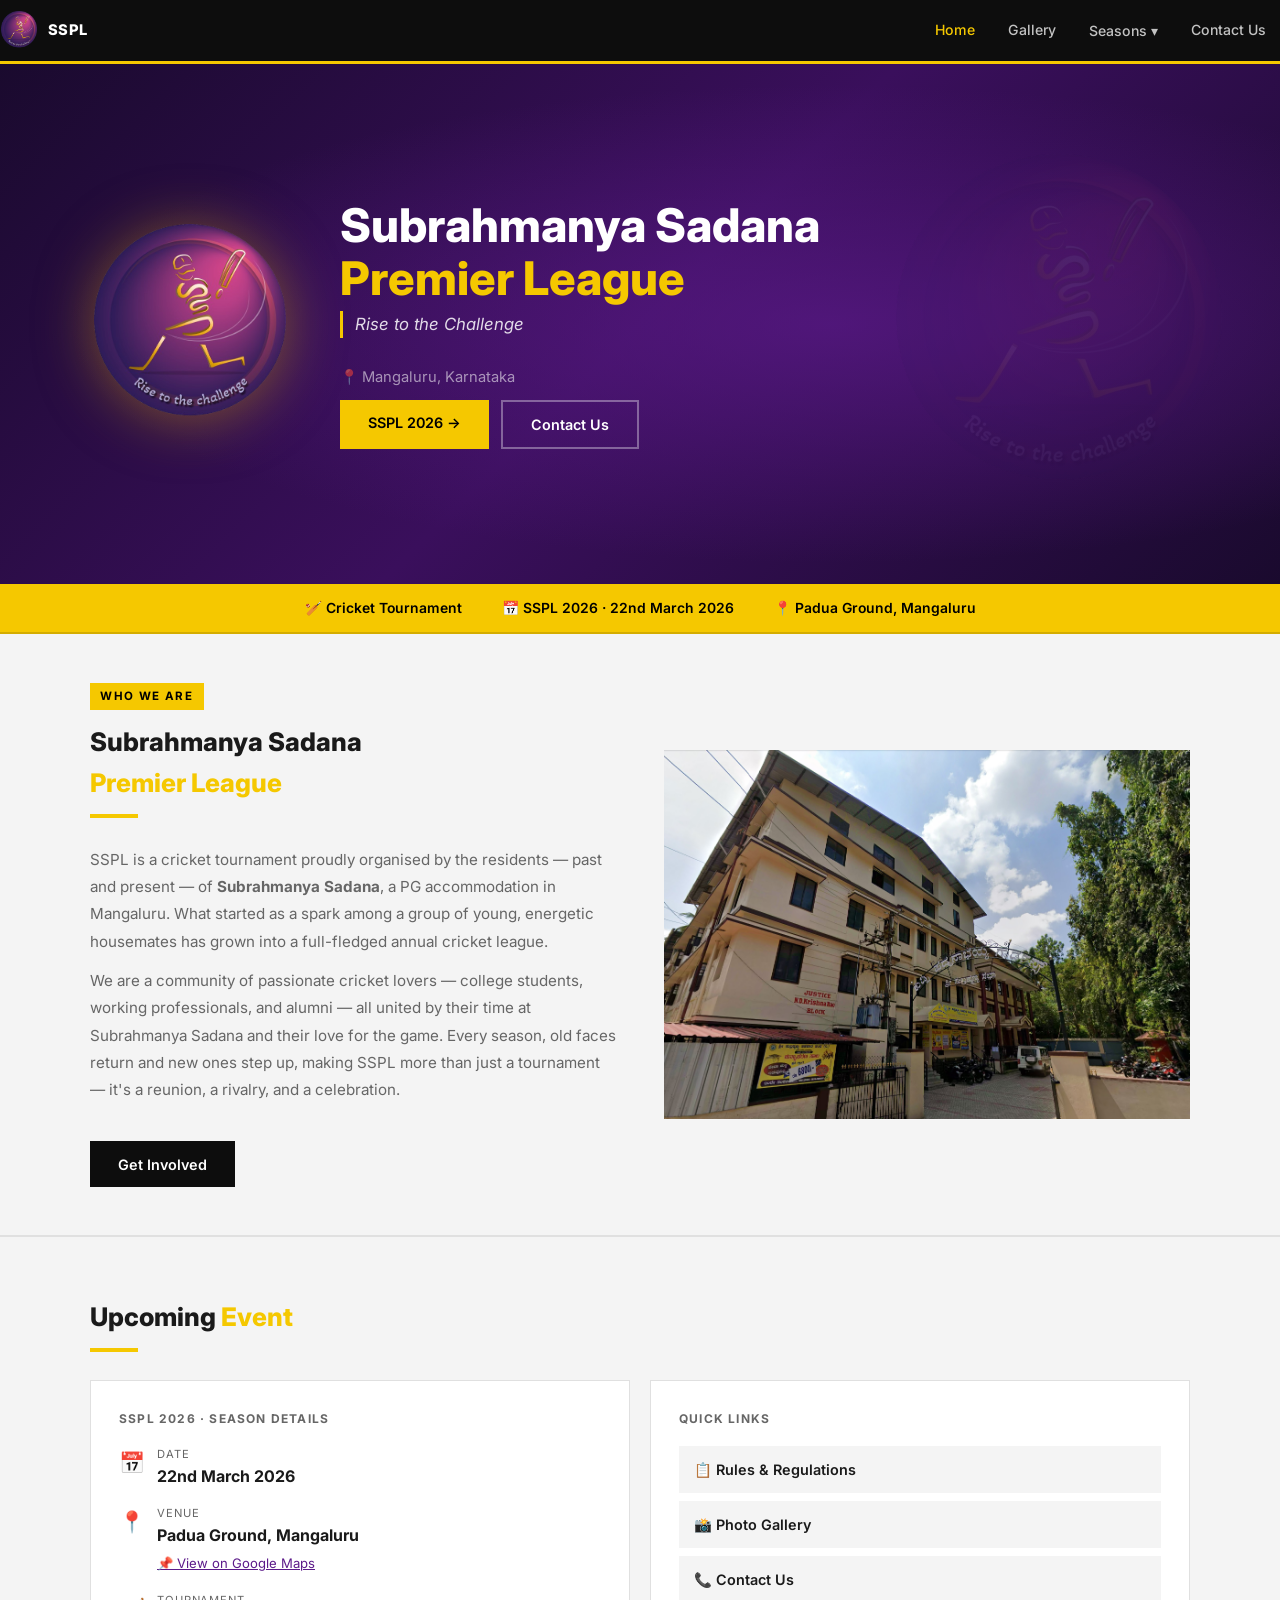
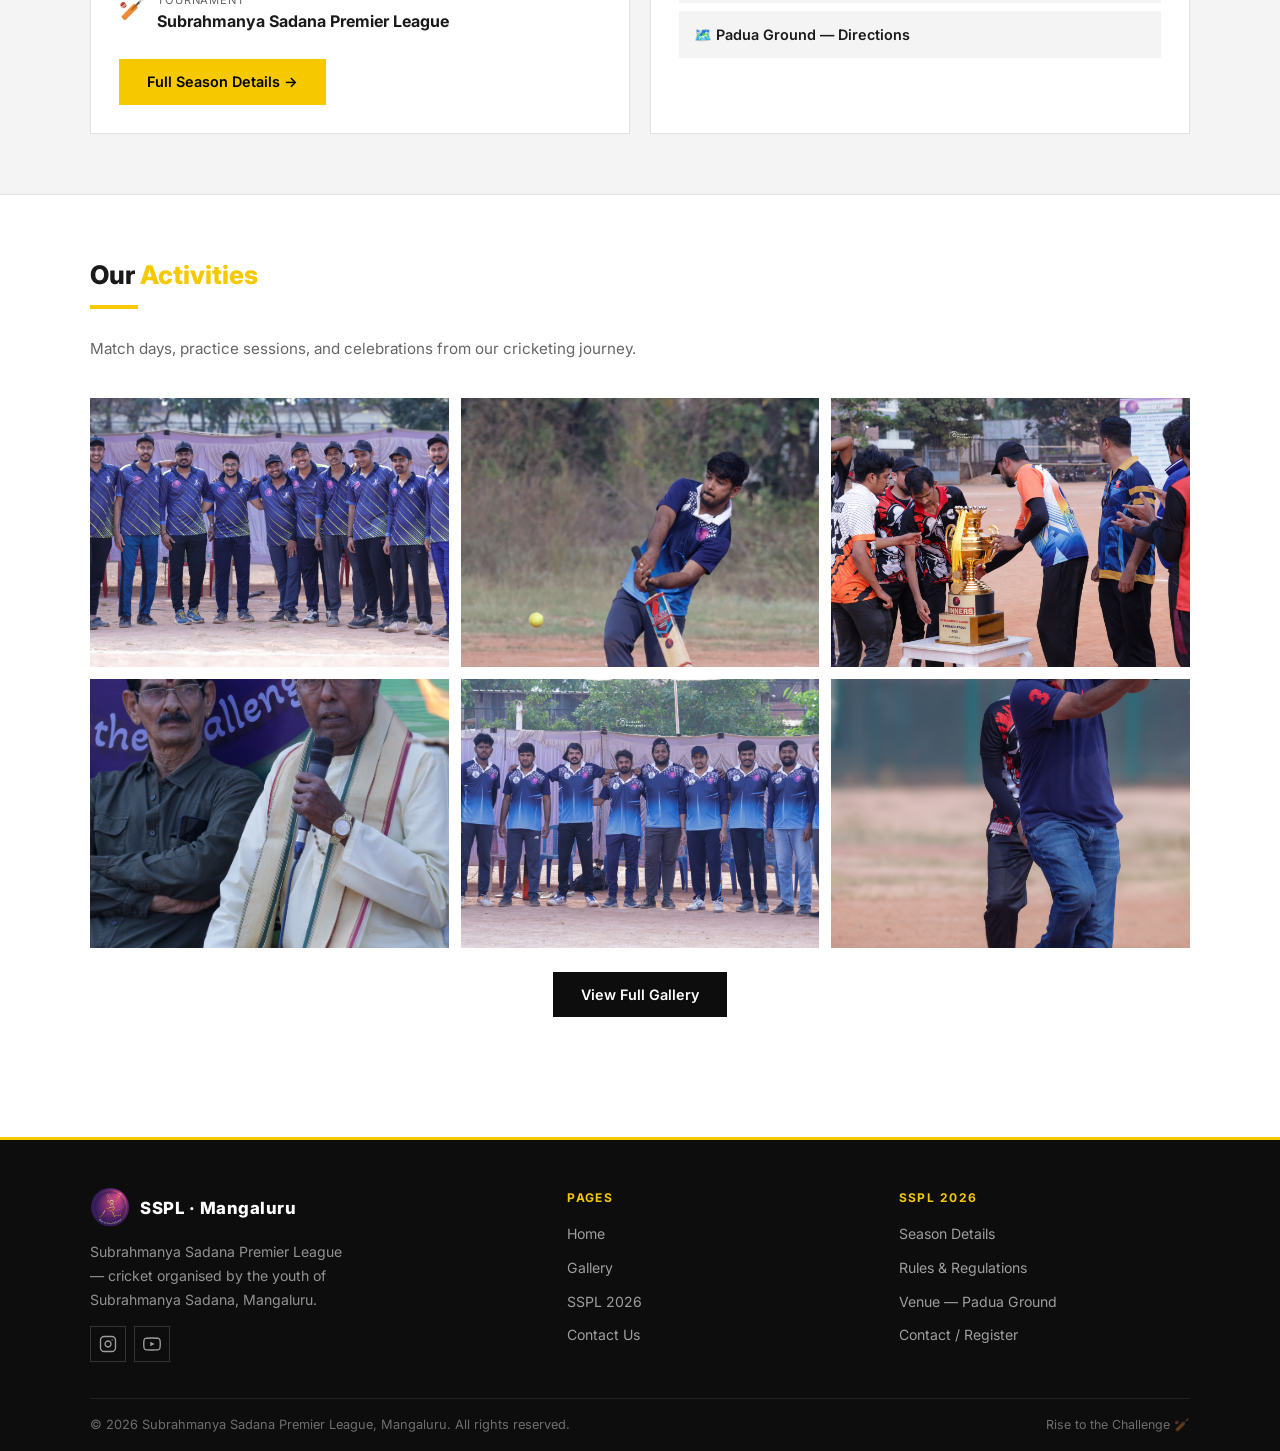
==== index.html @ ffedbf60 "Initial commit for SSPL website" ====
<!DOCTYPE html>
<html lang="en">
<head>
  <meta charset="UTF-8" />
  <meta name="viewport" content="width=device-width, initial-scale=1.0" />
  <title>SSPL — Subrahmanya Sadana Premier League</title>
  <link rel="stylesheet" href="css/styles.css" />
  <link rel="icon" href="images/logo.png" />
  <!-- Google Fonts for social icons substitute -->
  <style>
    .hero {
      position: relative;
      min-height: 520px;
      display: flex;
      align-items: center;
      overflow: hidden;
      background: #1a0a2e;
    }
    .hero-bg {
      position: absolute;
      inset: 0;
      background:
        radial-gradient(ellipse at 65% 50%, rgba(92,26,138,0.7) 0%, transparent 65%),
        linear-gradient(135deg, #1a0a2e 0%, #3a0f5c 50%, #1a0a2e 100%);
    }
    .hero-bg::after {
      content: '';
      position: absolute;
      right: 4%;
      top: 50%;
      transform: translateY(-50%);
      width: 340px;
      height: 340px;
      background: url('images/logo.png') center/contain no-repeat;
      opacity: 0.07;
      pointer-events: none;
    }
    .hero-inner {
      position: relative;
      z-index: 2;
      width: 100%;
      padding: 60px 0;
    }
    .hero-layout {
      display: grid;
      grid-template-columns: 210px 1fr;
      align-items: center;
      gap: 2.5rem;
    }
    /* Bigger logo on home */
    .hero-logo {
      width: 200px;
      height: 200px;
      object-fit: contain;
      filter: drop-shadow(0 4px 28px rgba(201,150,12,0.5));
    }
    .hero-eyebrow {
      display: inline-block;
      background: var(--yellow);
      color: #000;
      font-size: 0.72rem;
      font-weight: 700;
      letter-spacing: 0.14em;
      text-transform: uppercase;
      padding: 0.28rem 0.75rem;
      margin-bottom: 14px;
    }
    .hero-title {
      font-size: clamp(1.7rem, 4vw, 2.9rem);
      font-weight: 800;
      color: #fff;
      line-height: 1.15;
      margin-bottom: 6px;
    }
    .hero-title span { color: var(--yellow); }
    .hero-loc { font-size: 0.92rem; color: rgba(255,255,255,0.55); margin-bottom: 10px; }
    .hero-tagline {
      font-size: 1.05rem;
      color: rgba(255,255,255,0.85);
      font-style: italic;
      margin-bottom: 28px;
      border-left: 3px solid var(--yellow);
      padding-left: 12px;
    }
    .hero-btns { display: flex; gap: 12px; flex-wrap: wrap; }
    .info-bar { background: var(--yellow); padding: 13px 0; border-bottom: 2px solid #d4ac00; }
    .info-bar-row { display: flex; align-items: center; justify-content: center; gap: 2.5rem; flex-wrap: wrap; }
    .info-bar-item { display: flex; align-items: center; gap: 7px; font-size: 0.87rem; font-weight: 600; color: #000; }

    /* Social icon images */
    .social-icon-img { width: 18px; height: 18px; object-fit: contain; display: block; }

    @media (max-width: 640px) {
      .hero-layout { grid-template-columns: 1fr; text-align: center; }
      .hero-logo { width: 140px; height: 140px; margin: 0 auto; }
      .info-bar-row { gap: 1rem; }
      .hero-btns { justify-content: center; }
    }
  </style>
</head>
<body>

<!-- NAVBAR -->
<nav class="navbar">
  <div class="container nav-inner">
    <a href="index.html" class="nav-logo">
      <img src="images/logo.png" alt="SSPL" style="width:38px;height:38px;object-fit:contain;" />
      <span class="nav-logo-name" style="font-size:0.92rem;">SSPL</span>
    </a>
    <ul class="nav-links">
      <li><a href="index.html">Home</a></li>
      <li><a href="gallery.html">Gallery</a></li>
      <li class="dropdown">
        <button class="dropdown-toggle">Seasons ▾</button>
        <ul class="dropdown-menu">
          <li><a href="season3.html">SSPL 2026</a></li>
        </ul>
      </li>
      <li><a href="contact.html">Contact Us</a></li>
    </ul>
    <button class="hamburger" aria-label="Menu"><span></span><span></span><span></span></button>
  </div>
</nav>
<div class="mobile-nav">
  <a href="index.html">Home</a>
  <a href="gallery.html">Gallery</a>
  <a href="season3.html" class="mobile-sub">→ SSPL 2026</a>
  <a href="contact.html">Contact Us</a>
</div>

<!-- HERO -->
<section class="hero">
  <div class="hero-bg"></div>
  <div class="hero-inner">
    <div class="container">
      <div class="hero-layout">
        <img class="hero-logo" src="images/logo.png" alt="SSPL Logo" />
        <div>
          <h1 class="hero-title">
            Subrahmanya Sadana<br><span>Premier League</span>
          </h1>
          <p class="hero-tagline">Rise to the Challenge</p>
          <p class="hero-loc">📍 Mangaluru, Karnataka</p>
          <div class="hero-btns">
            <a href="season3.html" class="btn btn-yellow">SSPL 2026 →</a>
            <a href="contact.html" class="btn" style="background:transparent;border:2px solid rgba(255,255,255,0.35);color:#fff;">Contact Us</a>
          </div>
        </div>
      </div>
    </div>
  </div>
</section>

<!-- INFO BAR -->
<div class="info-bar">
  <div class="container">
    <div class="info-bar-row">
      <div class="info-bar-item">🏏 Cricket Tournament</div>
      <div class="info-bar-item">📅 SSPL 2026 · 22nd March 2026</div>
      <div class="info-bar-item">📍 Padua Ground, Mangaluru</div>
    </div>
  </div>
</div>

<!-- WHO WE ARE -->
<section class="about-strip">
  <div class="container">
    <div class="about-strip-inner">
      <div class="about-strip-text">
        <span style="display:inline-block;background:var(--yellow);color:#000;font-size:0.72rem;font-weight:700;letter-spacing:0.12em;text-transform:uppercase;padding:0.25rem 0.65rem;margin-bottom:12px;">Who We Are</span>
        <h2 class="section-heading">Subrahmanya Sadana<br><span>Premier League</span></h2>
        <div class="divider"></div>
        <p>SSPL is a cricket tournament proudly organised by the residents — past and present — of <strong>Subrahmanya Sadana</strong>, a PG accommodation in Mangaluru. What started as a spark among a group of young, energetic housemates has grown into a full-fledged annual cricket league.</p>
        <p>We are a community of passionate cricket lovers — college students, working professionals, and alumni — all united by their time at Subrahmanya Sadana and their love for the game. Every season, old faces return and new ones step up, making SSPL more than just a tournament — it's a reunion, a rivalry, and a celebration.</p>
        <br />
        <a href="contact.html" class="btn btn-black">Get Involved</a>
      </div>
      <!-- Replace images/ssm.png with your own group/team photo -->
      <img src="images/ssm.png" alt="Subrahmanya Sadana team photo" style="width:100%;object-fit:cover;" onerror="this.src='https://picsum.photos/600/400?random=20';this.onerror=null;" />
    </div>
  </div>
</section>

<!-- UPCOMING EVENT -->
<section class="section" style="background:var(--gray);border-top:1px solid var(--border);border-bottom:1px solid var(--border);">
  <div class="container">
    <h2 class="section-heading">Upcoming <span>Event</span></h2>
    <div class="divider"></div>
    <div style="display:grid;grid-template-columns:1fr 1fr;gap:20px;margin-top:8px;">

      <div style="background:#fff;border:1px solid var(--border);padding:28px;">
        <p style="font-size:0.75rem;font-weight:700;letter-spacing:0.1em;text-transform:uppercase;color:var(--muted);margin-bottom:18px;">SSPL 2026 · Season Details</p>
        <div style="display:flex;flex-direction:column;gap:16px;">
          <div style="display:flex;gap:12px;align-items:flex-start;">
            <span style="font-size:1.3rem;">📅</span>
            <div>
              <p style="font-size:0.7rem;text-transform:uppercase;letter-spacing:0.08em;color:var(--muted);">Date</p>
              <p style="font-weight:700;">22nd March 2026</p>
            </div>
          </div>
          <div style="display:flex;gap:12px;align-items:flex-start;">
            <span style="font-size:1.3rem;">📍</span>
            <div>
              <p style="font-size:0.7rem;text-transform:uppercase;letter-spacing:0.08em;color:var(--muted);">Venue</p>
              <p style="font-weight:700;">Padua Ground, Mangaluru</p>
              <a href="https://maps.app.goo.gl/mfvAbezUFM8ve5J38" target="_blank" rel="noopener" style="font-size:0.82rem;color:#5c1a8a;text-decoration:underline;margin-top:4px;display:inline-block;">📌 View on Google Maps</a>
            </div>
          </div>
          <div style="display:flex;gap:12px;align-items:flex-start;">
            <span style="font-size:1.3rem;">🏏</span>
            <div>
              <p style="font-size:0.7rem;text-transform:uppercase;letter-spacing:0.08em;color:var(--muted);">Tournament</p>
              <p style="font-weight:700;">Subrahmanya Sadana Premier League</p>
            </div>
          </div>
        </div>
        <div style="margin-top:24px;">
          <a href="season3.html" class="btn btn-yellow">Full Season Details →</a>
        </div>
      </div>

      <div style="background:#fff;border:1px solid var(--border);padding:28px;">
        <p style="font-size:0.75rem;font-weight:700;letter-spacing:0.1em;text-transform:uppercase;color:var(--muted);margin-bottom:18px;">Quick Links</p>
        <div style="display:flex;flex-direction:column;gap:8px;">
          <a href="season3.html#rules" style="display:flex;align-items:center;gap:10px;padding:12px;background:var(--gray);font-weight:600;font-size:0.9rem;border-left:3px solid transparent;transition:0.2s;" onmouseover="this.style.borderLeftColor='#f5c800';this.style.background='#fffbe6'" onmouseout="this.style.borderLeftColor='transparent';this.style.background='var(--gray)'">
            📋 Rules &amp; Regulations
          </a>
          <a href="gallery.html" style="display:flex;align-items:center;gap:10px;padding:12px;background:var(--gray);font-weight:600;font-size:0.9rem;border-left:3px solid transparent;transition:0.2s;" onmouseover="this.style.borderLeftColor='#f5c800';this.style.background='#fffbe6'" onmouseout="this.style.borderLeftColor='transparent';this.style.background='var(--gray)'">
            📸 Photo Gallery
          </a>
          <a href="contact.html" style="display:flex;align-items:center;gap:10px;padding:12px;background:var(--gray);font-weight:600;font-size:0.9rem;border-left:3px solid transparent;transition:0.2s;" onmouseover="this.style.borderLeftColor='#f5c800';this.style.background='#fffbe6'" onmouseout="this.style.borderLeftColor='transparent';this.style.background='var(--gray)'">
            📞 Contact Us
          </a>
          <a href="https://maps.app.goo.gl/mfvAbezUFM8ve5J38" target="_blank" rel="noopener" style="display:flex;align-items:center;gap:10px;padding:12px;background:var(--gray);font-weight:600;font-size:0.9rem;border-left:3px solid transparent;transition:0.2s;" onmouseover="this.style.borderLeftColor='#f5c800';this.style.background='#fffbe6'" onmouseout="this.style.borderLeftColor='transparent';this.style.background='var(--gray)'">
            🗺️ Padua Ground — Directions
          </a>
        </div>
      </div>

    </div>
  </div>
</section>

<!-- ACTIVITIES -->
<section class="section">
  <div class="container">
    <h2 class="section-heading">Our <span>Activities</span></h2>
    <div class="divider"></div>
    <p class="section-sub">Match days, practice sessions, and celebrations from our cricketing journey.</p>
    <!-- Replace with your real match/event photos -->
    <div class="photo-grid" id="activities-grid">
    </div>
    <div style="text-align:center;margin-top:24px;">
      <a href="gallery.html" class="btn btn-black">View Full Gallery</a>
    </div>
  </div>
</section>

<!-- FOOTER -->
<footer>
  <div class="container">
    <div class="footer-grid">
      <div class="footer-brand">
        <a href="index.html" style="display:flex;align-items:center;gap:10px;margin-bottom:12px;">
          <img src="images/logo.png" alt="SSPL" style="width:40px;height:40px;object-fit:contain;" />
          <span class="nav-logo-name">SSPL · Mangaluru</span>
        </a>
        <p>Subrahmanya Sadana Premier League — cricket organised by the youth of Subrahmanya Sadana, Mangaluru.</p>
        <div class="social-row" style="margin-top:14px;">
          <a href="https://www.instagram.com/sspl_mangalore?igsh=b3h1YTE3Z2xxaGRq&utm_source=qr" target="_blank" rel="noopener" aria-label="Instagram" title="Instagram" style="display:flex;align-items:center;justify-content:center;width:36px;height:36px;">
            <svg width="18" height="18" viewBox="0 0 24 24" fill="none" stroke="currentColor" stroke-width="1.8" stroke-linecap="round" stroke-linejoin="round"><rect x="2" y="2" width="20" height="20" rx="5" ry="5"/><path d="M16 11.37A4 4 0 1 1 12.63 8 4 4 0 0 1 16 11.37z"/><line x1="17.5" y1="6.5" x2="17.51" y2="6.5"/></svg>
          </a>
          <a href="https://www.youtube.com/@ssplmangalore" target="_blank" rel="noopener" aria-label="YouTube" title="YouTube" style="display:flex;align-items:center;justify-content:center;width:36px;height:36px;">
            <svg width="18" height="18" viewBox="0 0 24 24" fill="none" stroke="currentColor" stroke-width="1.8" stroke-linecap="round" stroke-linejoin="round"><path d="M22.54 6.42a2.78 2.78 0 0 0-1.95-1.96C18.88 4 12 4 12 4s-6.88 0-8.59.46A2.78 2.78 0 0 0 1.46 6.42 29 29 0 0 0 1 12a29 29 0 0 0 .46 5.58 2.78 2.78 0 0 0 1.95 1.96C5.12 20 12 20 12 20s6.88 0 8.59-.46a2.78 2.78 0 0 0 1.95-1.96A29 29 0 0 0 23 12a29 29 0 0 0-.46-5.58z"/><polygon points="9.75 15.02 15.5 12 9.75 8.98 9.75 15.02" fill="currentColor" stroke="none"/></svg>
          </a>
        </div>
      </div>
      <div class="footer-col">
        <h4>Pages</h4>
        <ul>
          <li><a href="index.html">Home</a></li>
          <li><a href="gallery.html">Gallery</a></li>
          <li><a href="season3.html">SSPL 2026</a></li>
          <li><a href="contact.html">Contact Us</a></li>
        </ul>
      </div>
      <div class="footer-col">
        <h4>SSPL 2026</h4>
        <ul>
          <li><a href="season3.html">Season Details</a></li>
          <li><a href="season3.html#rules">Rules &amp; Regulations</a></li>
          <li><a href="https://maps.app.goo.gl/mfvAbezUFM8ve5J38" target="_blank" rel="noopener">Venue — Padua Ground</a></li>
          <li><a href="contact.html">Contact / Register</a></li>
        </ul>
      </div>
    </div>
    <div class="footer-bottom">
      <p>&copy; 2026 Subrahmanya Sadana Premier League, Mangaluru. All rights reserved.</p>
      <p style="font-size:0.78rem;">Rise to the Challenge 🏏</p>
    </div>
  </div>
</footer>

<script src="js/script.js"></script>
</body>
</html>
---- css/styles.css ----
/* ============================================================
   SPORTS TEAM WEBSITE — Simple & Clean
   Theme: Black + Yellow
   Font: Inter (system-like, clean)
   ============================================================ */

@import url('https://fonts.googleapis.com/css2?family=Inter:wght@400;500;600;700;800&display=swap');

:root {
  --black:   #0d0d0d;
  --yellow:  #f5c800;
  --purple:  #5c1a8a;
  --purple-dark: #3a0f5c;
  --gold:    #c9960c;
  --white:   #ffffff;
  --gray:    #f4f4f4;
  --border:  #e0e0e0;
  --text:    #1a1a1a;
  --muted:   #666666;
  --nav-h:   64px;
}

* { box-sizing: border-box; margin: 0; padding: 0; }
html { scroll-behavior: smooth; }

body {
  font-family: 'Inter', sans-serif;
  background: #fff;
  color: var(--text);
  font-size: 16px;
  line-height: 1.6;
}

img { display: block; max-width: 100%; }
a { text-decoration: none; color: inherit; }
ul { list-style: none; }

.container {
  width: min(1100px, 90%);
  margin-inline: auto;
}

/* ── Buttons ── */
.btn {
  display: inline-block;
  padding: 0.7rem 1.75rem;
  font-size: 0.9rem;
  font-weight: 600;
  cursor: pointer;
  border: none;
  transition: background 0.2s, color 0.2s;
}
.btn-yellow { background: var(--yellow); color: #000; }
.btn-yellow:hover { background: #d4ac00; }
.btn-black  { background: var(--black); color: #fff; }
.btn-black:hover  { background: #333; }
.btn-outline { background: transparent; border: 2px solid var(--black); color: var(--black); }
.btn-outline:hover { background: var(--black); color: #fff; }

/* ── Section titles ── */
.section { padding: 60px 0; }
.section-heading {
  font-size: 1.6rem;
  font-weight: 800;
  margin-bottom: 8px;
  color: var(--text);
}
.section-heading span { color: var(--yellow); }
.section-sub {
  color: var(--muted);
  font-size: 0.95rem;
  margin-bottom: 36px;
}
.divider {
  width: 48px;
  height: 4px;
  background: var(--yellow);
  margin: 10px 0 28px;
}

/* ============================================================
   NAVBAR
   ============================================================ */
.navbar {
  position: sticky;
  top: 0;
  z-index: 100;
  background: var(--black);
  height: var(--nav-h);
  display: flex;
  align-items: center;
  border-bottom: 3px solid var(--yellow);
}

.nav-inner {
  display: flex;
  align-items: center;
  justify-content: space-between;
  width: 100%;
}

.nav-logo {
  display: flex;
  align-items: center;
  gap: 10px;
}
.nav-logo-box {
  background: var(--yellow);
  color: #000;
  font-weight: 800;
  font-size: 1rem;
  width: 38px;
  height: 38px;
  display: flex;
  align-items: center;
  justify-content: center;
}
.nav-logo-name {
  color: #fff;
  font-weight: 800;
  font-size: 1.05rem;
  letter-spacing: 0.03em;
}

.nav-links {
  display: flex;
  align-items: center;
  gap: 4px;
}
.nav-links a,
.nav-links button {
  background: none;
  border: none;
  color: rgba(255,255,255,0.75);
  font-family: 'Inter', sans-serif;
  font-size: 0.88rem;
  font-weight: 500;
  padding: 0.5rem 0.9rem;
  cursor: pointer;
  transition: color 0.2s;
  display: flex;
  align-items: center;
  gap: 4px;
}
.nav-links a:hover,
.nav-links button:hover,
.nav-links a.active { color: var(--yellow); }

/* Dropdown */
.dropdown { position: relative; }
.dropdown-menu {
  position: absolute;
  top: calc(100% + 8px);
  left: 0;
  min-width: 160px;
  background: #1a1a1a;
  border-top: 2px solid var(--yellow);
  opacity: 0;
  visibility: hidden;
  transform: translateY(-6px);
  transition: all 0.2s;
}
.dropdown:hover .dropdown-menu {
  opacity: 1;
  visibility: visible;
  transform: translateY(0);
}
.dropdown-menu a {
  display: block;
  padding: 0.6rem 1rem;
  font-size: 0.85rem;
  color: rgba(255,255,255,0.75) !important;
  border-bottom: 1px solid #2a2a2a;
}
.dropdown-menu a:hover { color: var(--yellow) !important; background: #222; }

/* Hamburger */
.hamburger {
  display: none;
  flex-direction: column;
  gap: 5px;
  background: none;
  border: none;
  cursor: pointer;
  padding: 4px;
}
.hamburger span { display: block; width: 22px; height: 2px; background: #fff; transition: 0.2s; }
.hamburger.open span:nth-child(1) { transform: rotate(45deg) translate(5px, 5px); }
.hamburger.open span:nth-child(2) { opacity: 0; }
.hamburger.open span:nth-child(3) { transform: rotate(-45deg) translate(5px, -5px); }

.mobile-nav {
  display: none;
  position: fixed;
  top: var(--nav-h);
  left: 0; right: 0;
  background: #1a1a1a;
  z-index: 99;
  flex-direction: column;
  border-bottom: 2px solid var(--yellow);
}
.mobile-nav.open { display: flex; }
.mobile-nav a {
  padding: 0.85rem 1.25rem;
  font-size: 0.95rem;
  font-weight: 500;
  color: rgba(255,255,255,0.8);
  border-bottom: 1px solid #2a2a2a;
}
.mobile-nav a:hover, .mobile-nav a.active { color: var(--yellow); }
.mobile-nav .mobile-sub { padding-left: 2rem; font-size: 0.88rem; }

/* ============================================================
   HERO BANNER
   ============================================================ */
.hero {
  background: var(--black);
  position: relative;
  overflow: hidden;
}
.hero-img {
  width: 100%;
  height: 480px;
  object-fit: cover;
  opacity: 0.5;
  display: block;
}
.hero-content {
  position: absolute;
  inset: 0;
  display: flex;
  align-items: center;
}
.hero-text { max-width: 560px; }
.hero-label {
  display: inline-block;
  background: var(--yellow);
  color: #000;
  font-size: 0.75rem;
  font-weight: 700;
  letter-spacing: 0.12em;
  text-transform: uppercase;
  padding: 0.3rem 0.75rem;
  margin-bottom: 16px;
}
.hero-title {
  font-size: clamp(2rem, 5vw, 3.2rem);
  font-weight: 800;
  color: #fff;
  line-height: 1.15;
  margin-bottom: 16px;
}
.hero-title span { color: var(--yellow); }
.hero-desc {
  color: rgba(255,255,255,0.75);
  font-size: 1rem;
  line-height: 1.7;
  margin-bottom: 28px;
  max-width: 440px;
}
.hero-actions { display: flex; gap: 12px; flex-wrap: wrap; }

/* ============================================================
   ABOUT STRIP (below hero, like viprasangama's intro)
   ============================================================ */
.about-strip {
  background: var(--gray);
  border-bottom: 1px solid var(--border);
  padding: 48px 0;
}
.about-strip-inner {
  display: grid;
  grid-template-columns: 1fr 1fr;
  gap: 3rem;
  align-items: center;
}
.about-strip-text p {
  color: var(--muted);
  line-height: 1.8;
  margin-bottom: 12px;
  font-size: 0.95rem;
}

/* ============================================================
   PHOTO GRID (activities / highlights section)
   ============================================================ */
.photo-grid {
  display: grid;
  grid-template-columns: repeat(3, 1fr);
  gap: 12px;
  margin-top: 12px;
}
.photo-grid img {
  width: 100%;
  aspect-ratio: 4/3;
  object-fit: cover;
}
.photo-grid-2col {
  display: grid;
  grid-template-columns: 1fr 1fr;
  gap: 12px;
  margin-top: 12px;
}
.photo-grid-2col img {
  width: 100%;
  aspect-ratio: 16/9;
  object-fit: cover;
}

/* ============================================================
   SEASONS SECTION
   ============================================================ */
.season-cards {
  display: grid;
  grid-template-columns: repeat(auto-fill, minmax(300px, 1fr));
  gap: 20px;
  margin-top: 12px;
}
.season-card {
  border: 1px solid var(--border);
  overflow: hidden;
}
.season-card img {
  width: 100%;
  aspect-ratio: 16/9;
  object-fit: cover;
}
.season-card-body { padding: 20px; }
.season-card-label {
  font-size: 0.75rem;
  font-weight: 700;
  letter-spacing: 0.1em;
  text-transform: uppercase;
  color: var(--muted);
  margin-bottom: 6px;
}
.season-card-title {
  font-size: 1.1rem;
  font-weight: 700;
  margin-bottom: 8px;
}
.season-card-desc {
  font-size: 0.88rem;
  color: var(--muted);
  line-height: 1.7;
  margin-bottom: 16px;
}

/* ============================================================
   GALLERY PAGE
   ============================================================ */
.gallery-grid {
  display: grid;
  grid-template-columns: repeat(3, 1fr);
  gap: 10px;
  margin-top: 12px;
}
.gallery-item {
  position: relative;
  cursor: pointer;
  overflow: hidden;
}
.gallery-item img {
  width: 100%;
  aspect-ratio: 4/3;
  object-fit: cover;
  transition: transform 0.3s;
}
.gallery-item:hover img { transform: scale(1.03); }
.gallery-overlay {
  position: absolute;
  inset: 0;
  background: rgba(0,0,0,0.4);
  display: flex;
  align-items: center;
  justify-content: center;
  opacity: 0;
  transition: opacity 0.2s;
  color: var(--yellow);
  font-size: 2rem;
}
.gallery-item:hover .gallery-overlay { opacity: 1; }

/* Lightbox */
.lightbox {
  display: none;
  position: fixed;
  inset: 0;
  background: rgba(0,0,0,0.92);
  z-index: 1000;
  align-items: center;
  justify-content: center;
}
.lightbox.open { display: flex; }
.lightbox-inner { position: relative; max-width: 90vw; }
.lightbox-inner img { max-width: 90vw; max-height: 85vh; object-fit: contain; }
.lightbox-close {
  position: absolute;
  top: -36px; right: 0;
  background: none; border: none;
  color: #fff; font-size: 1.5rem;
  cursor: pointer; padding: 4px 8px;
}
.lightbox-close:hover { color: var(--yellow); }
.lightbox-nav {
  position: absolute; top: 50%; transform: translateY(-50%);
  background: rgba(255,255,255,0.1); border: 1px solid #444;
  color: #fff; cursor: pointer; width: 42px; height: 42px;
  display: flex; align-items: center; justify-content: center;
  transition: background 0.2s;
}
.lightbox-nav:hover { background: var(--yellow); color: #000; }
.lightbox-prev { left: -56px; }
.lightbox-next { right: -56px; }

/* ============================================================
   CONTACT PAGE
   ============================================================ */
.contact-grid {
  display: grid;
  grid-template-columns: 1fr 1.4fr;
  gap: 3rem;
  margin-top: 12px;
}
.contact-info h3 { font-size: 1.1rem; font-weight: 700; margin-bottom: 12px; }
.contact-info p { color: var(--muted); font-size: 0.92rem; line-height: 1.7; margin-bottom: 24px; }

.contact-item { display: flex; gap: 12px; margin-bottom: 18px; align-items: flex-start; }
.contact-icon {
  background: var(--yellow);
  width: 36px; height: 36px;
  display: flex; align-items: center; justify-content: center;
  font-size: 0.9rem; flex-shrink: 0;
}
.contact-item-text span { display: block; font-size: 0.72rem; text-transform: uppercase; letter-spacing: 0.08em; color: var(--muted); margin-bottom: 2px; }
.contact-item-text strong { font-size: 0.92rem; }

.contact-form { display: flex; flex-direction: column; gap: 14px; }
.form-row { display: grid; grid-template-columns: 1fr 1fr; gap: 14px; }
.form-group { display: flex; flex-direction: column; gap: 5px; }
.form-group label { font-size: 0.78rem; font-weight: 600; text-transform: uppercase; letter-spacing: 0.06em; color: var(--muted); }
.form-group input,
.form-group textarea {
  border: 1px solid var(--border);
  background: var(--gray);
  padding: 0.7rem 0.9rem;
  font-family: 'Inter', sans-serif;
  font-size: 0.92rem;
  color: var(--text);
  outline: none;
  transition: border-color 0.2s;
}
.form-group input:focus,
.form-group textarea:focus { border-color: var(--yellow); background: #fff; }
.form-group textarea { min-height: 130px; resize: vertical; }
.form-success {
  display: none;
  padding: 0.75rem 1rem;
  background: #fffbe6;
  border: 1px solid var(--yellow);
  font-size: 0.88rem;
  color: #7a6000;
}
.form-success.show { display: block; }

/* ============================================================
   SEASON 3 PAGE
   ============================================================ */
.page-banner {
  background: var(--black);
  padding: 60px 0 40px;
  border-bottom: 3px solid var(--yellow);
}
.page-banner-label {
  display: inline-block;
  background: var(--yellow);
  color: #000;
  font-size: 0.72rem;
  font-weight: 700;
  letter-spacing: 0.12em;
  text-transform: uppercase;
  padding: 0.25rem 0.65rem;
  margin-bottom: 12px;
}
.page-banner-title {
  font-size: clamp(1.8rem, 4vw, 2.8rem);
  font-weight: 800;
  color: #fff;
  line-height: 1.2;
}
.page-banner-title span { color: var(--yellow); }
.page-banner-desc {
  color: rgba(255,255,255,0.65);
  margin-top: 10px;
  font-size: 0.95rem;
  max-width: 480px;
}

.stats-row {
  display: grid;
  grid-template-columns: repeat(4, 1fr);
  border: 1px solid var(--border);
  margin-top: 0;
}
.stat-box {
  padding: 24px 16px;
  text-align: center;
  border-right: 1px solid var(--border);
}
.stat-box:last-child { border-right: none; }
.stat-num { font-size: 2rem; font-weight: 800; color: var(--text); display: block; }
.stat-label { font-size: 0.75rem; text-transform: uppercase; letter-spacing: 0.08em; color: var(--muted); margin-top: 2px; }

.placeholder-box {
  border: 1px dashed var(--border);
  background: var(--gray);
  padding: 40px 24px;
  text-align: center;
  color: var(--muted);
  font-size: 0.88rem;
  line-height: 1.7;
}

/* ============================================================
   FOOTER
   ============================================================ */
footer {
  background: var(--black);
  color: #fff;
  padding: 48px 0 0;
  margin-top: 60px;
  border-top: 3px solid var(--yellow);
}
.footer-grid {
  display: grid;
  grid-template-columns: 1.5fr 1fr 1fr;
  gap: 2.5rem;
  padding-bottom: 36px;
}
.footer-brand p {
  color: rgba(255,255,255,0.55);
  font-size: 0.88rem;
  line-height: 1.7;
  margin-top: 12px;
  max-width: 260px;
}
.footer-col h4 {
  font-size: 0.75rem;
  font-weight: 700;
  letter-spacing: 0.12em;
  text-transform: uppercase;
  color: var(--yellow);
  margin-bottom: 14px;
}
.footer-col ul { display: flex; flex-direction: column; gap: 8px; }
.footer-col ul a {
  font-size: 0.88rem;
  color: rgba(255,255,255,0.6);
  transition: color 0.2s;
}
.footer-col ul a:hover { color: var(--yellow); }
.social-row { display: flex; gap: 8px; margin-top: 16px; }
.social-row a {
  width: 34px; height: 34px;
  border: 1px solid #333;
  display: flex; align-items: center; justify-content: center;
  font-size: 0.78rem; color: rgba(255,255,255,0.6);
  transition: 0.2s;
}
.social-row a:hover { border-color: var(--yellow); color: var(--yellow); }
.footer-bottom {
  border-top: 1px solid #222;
  padding: 16px 0;
  display: flex;
  justify-content: space-between;
  align-items: center;
  gap: 1rem;
  flex-wrap: wrap;
}
.footer-bottom p { font-size: 0.8rem; color: rgba(255,255,255,0.4); }

/* ============================================================
   RESPONSIVE
   ============================================================ */
@media (max-width: 768px) {
  .nav-links { display: none; }
  .hamburger { display: flex; }
  .hero-img { height: 320px; }
  .about-strip-inner { grid-template-columns: 1fr; gap: 1.5rem; }
  .photo-grid { grid-template-columns: 1fr 1fr; }
  .photo-grid-2col { grid-template-columns: 1fr; }
  .gallery-grid { grid-template-columns: 1fr 1fr; }
  .contact-grid { grid-template-columns: 1fr; }
  .form-row { grid-template-columns: 1fr; }
  .stats-row { grid-template-columns: 1fr 1fr; }
  .stat-box:nth-child(2) { border-right: none; }
  .stat-box:nth-child(3) { border-right: 1px solid var(--border); }
  .footer-grid { grid-template-columns: 1fr; gap: 1.5rem; }
  .footer-bottom { flex-direction: column; text-align: center; }
  .lightbox-prev { left: -32px; }
  .lightbox-next { right: -32px; }
}

@media (max-width: 480px) {
  .photo-grid { grid-template-columns: 1fr; }
  .gallery-grid { grid-template-columns: 1fr; }
  .season-cards { grid-template-columns: 1fr; }
  .stats-row { grid-template-columns: 1fr 1fr; }
}
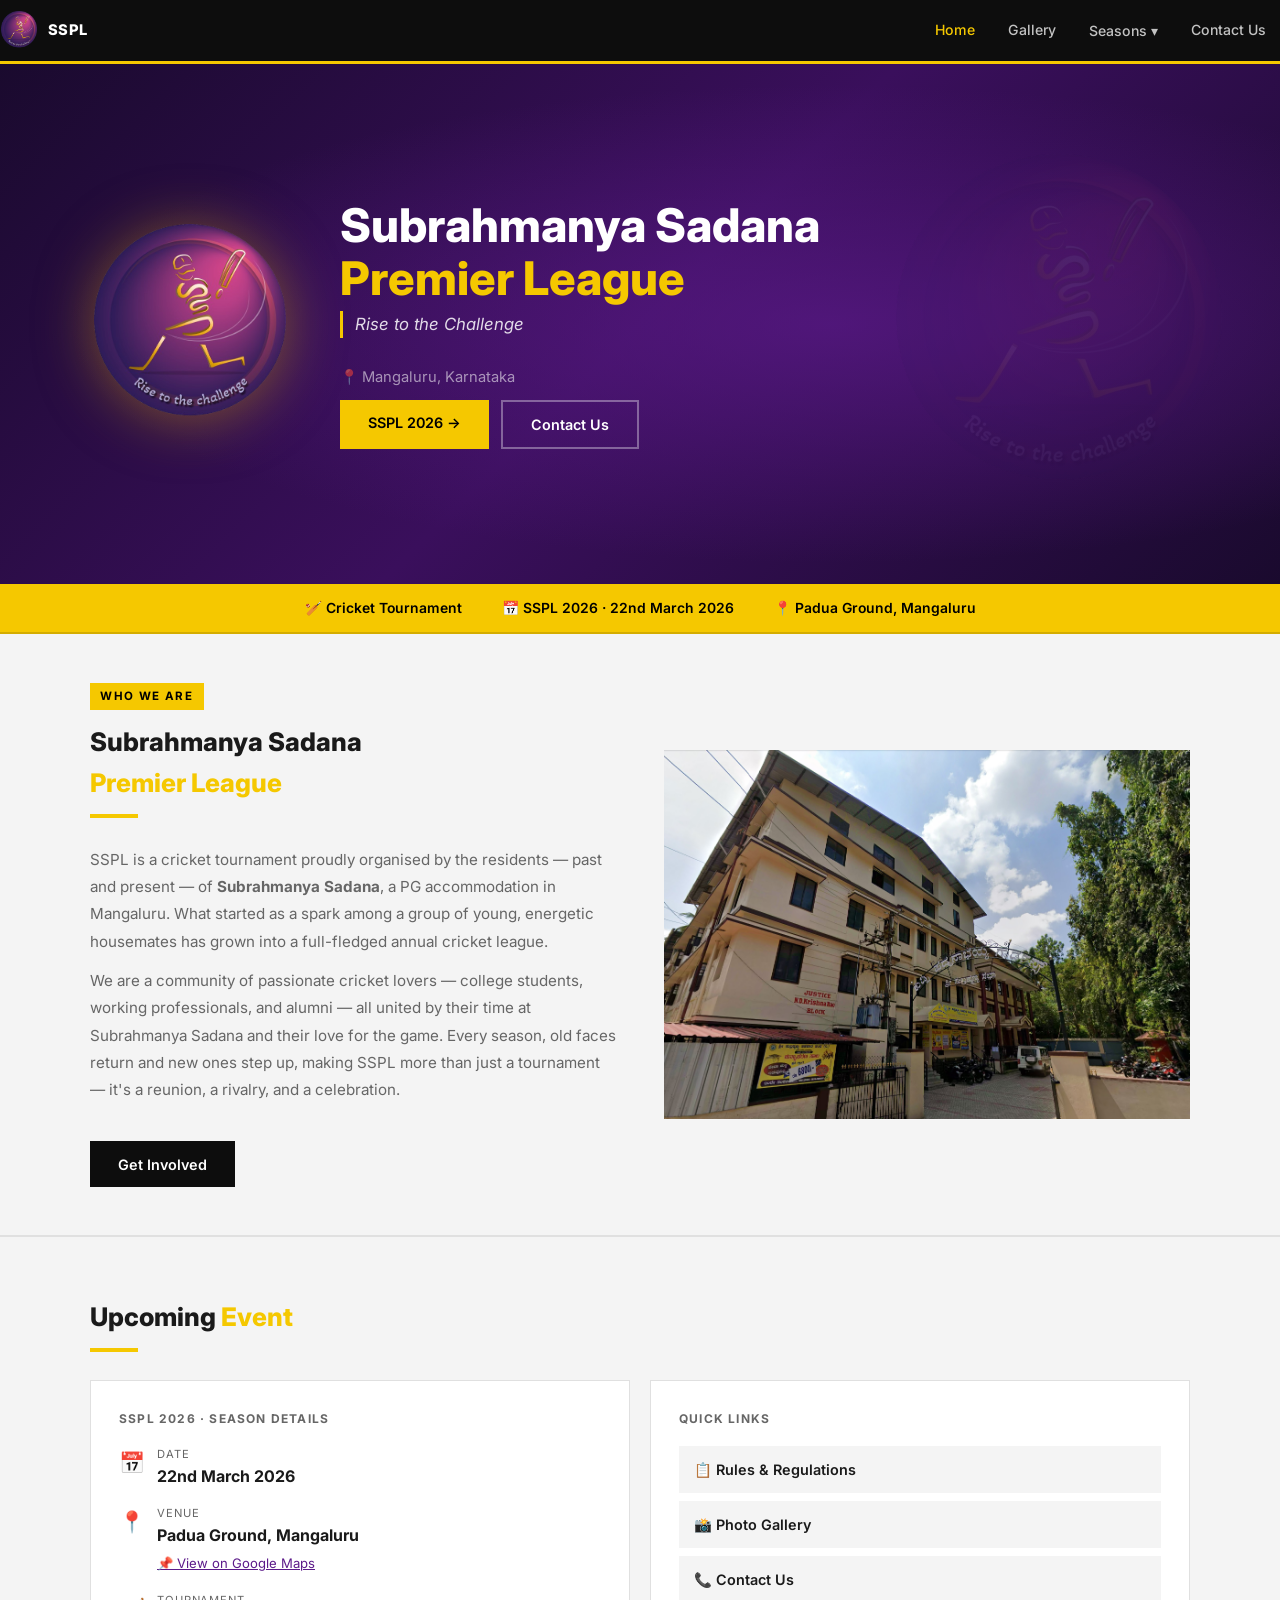
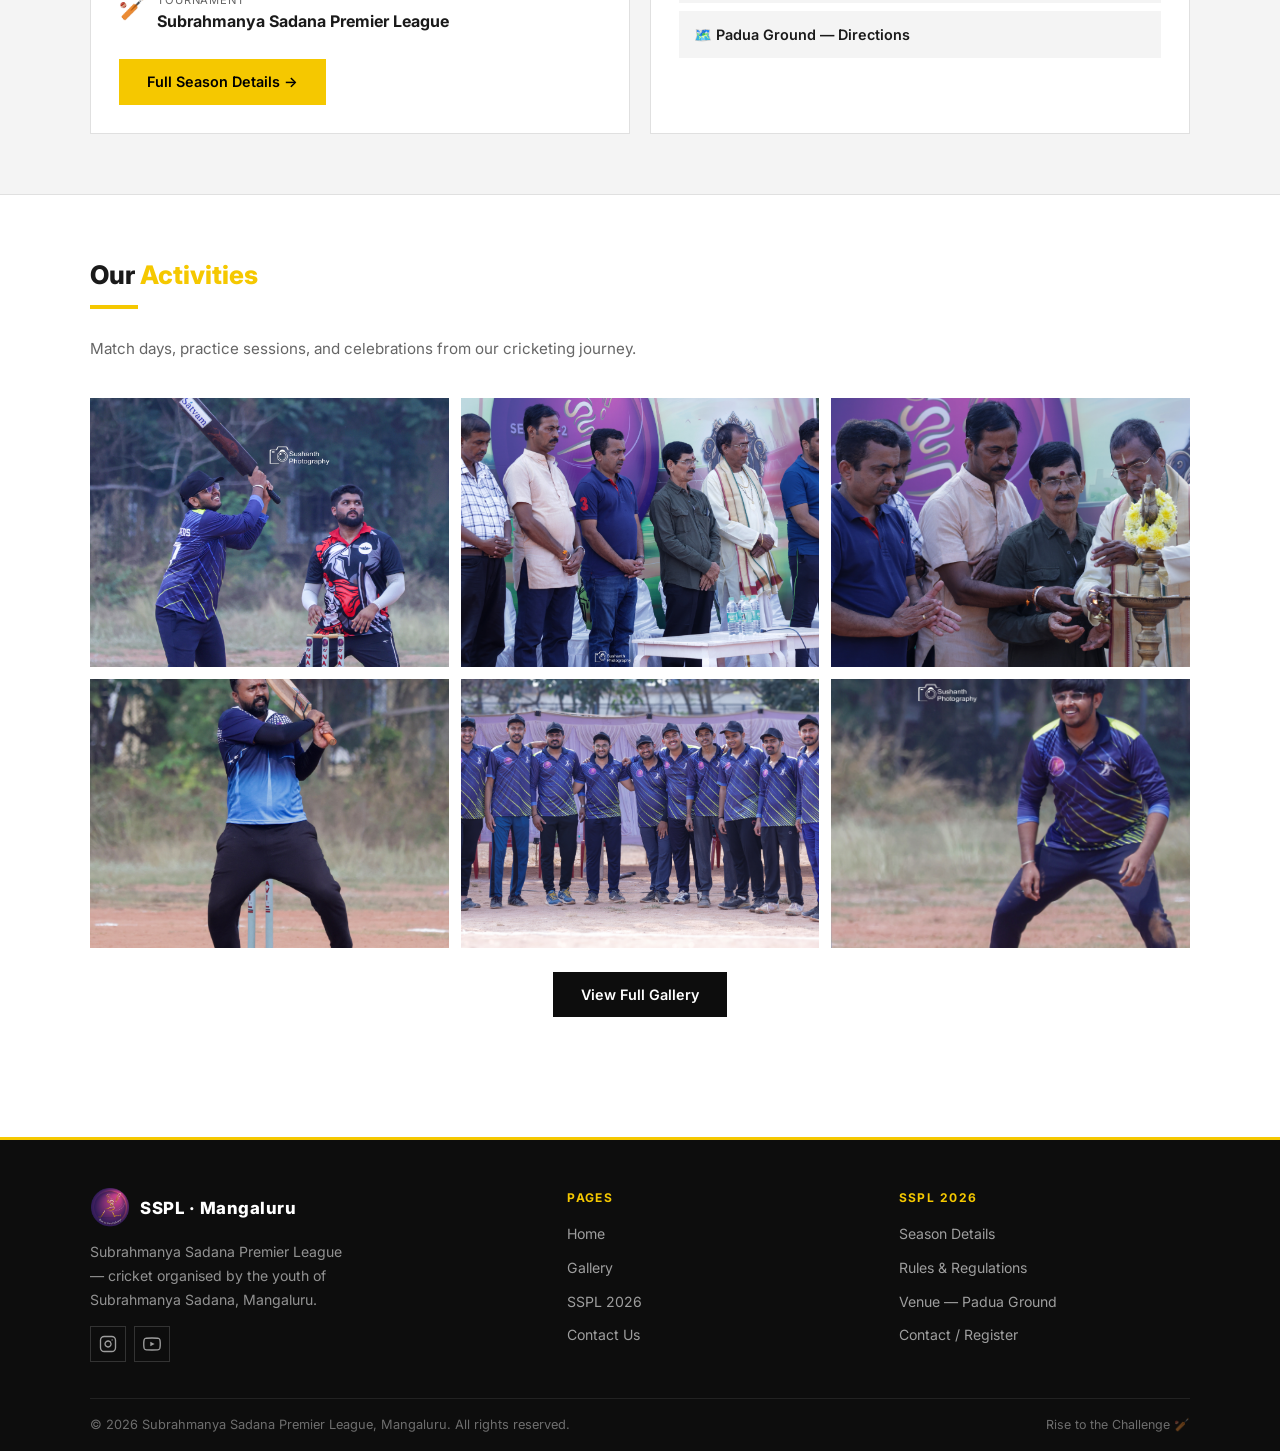
==== commit 26512291: "Changed GMaps Link" ====
--- a/index.html
+++ b/index.html
@@ -203,7 +203,7 @@
             <div>
               <p style="font-size:0.7rem;text-transform:uppercase;letter-spacing:0.08em;color:var(--muted);">Venue</p>
               <p style="font-weight:700;">Padua Ground, Mangaluru</p>
-              <a href="https://maps.app.goo.gl/mfvAbezUFM8ve5J38" target="_blank" rel="noopener" style="font-size:0.82rem;color:#5c1a8a;text-decoration:underline;margin-top:4px;display:inline-block;">📌 View on Google Maps</a>
+              <a href="https://maps.app.goo.gl/fTCApEezZ3iWxsoC6" target="_blank" rel="noopener" style="font-size:0.82rem;color:#5c1a8a;text-decoration:underline;margin-top:4px;display:inline-block;">📌 View on Google Maps</a>
             </div>
           </div>
           <div style="display:flex;gap:12px;align-items:flex-start;">
